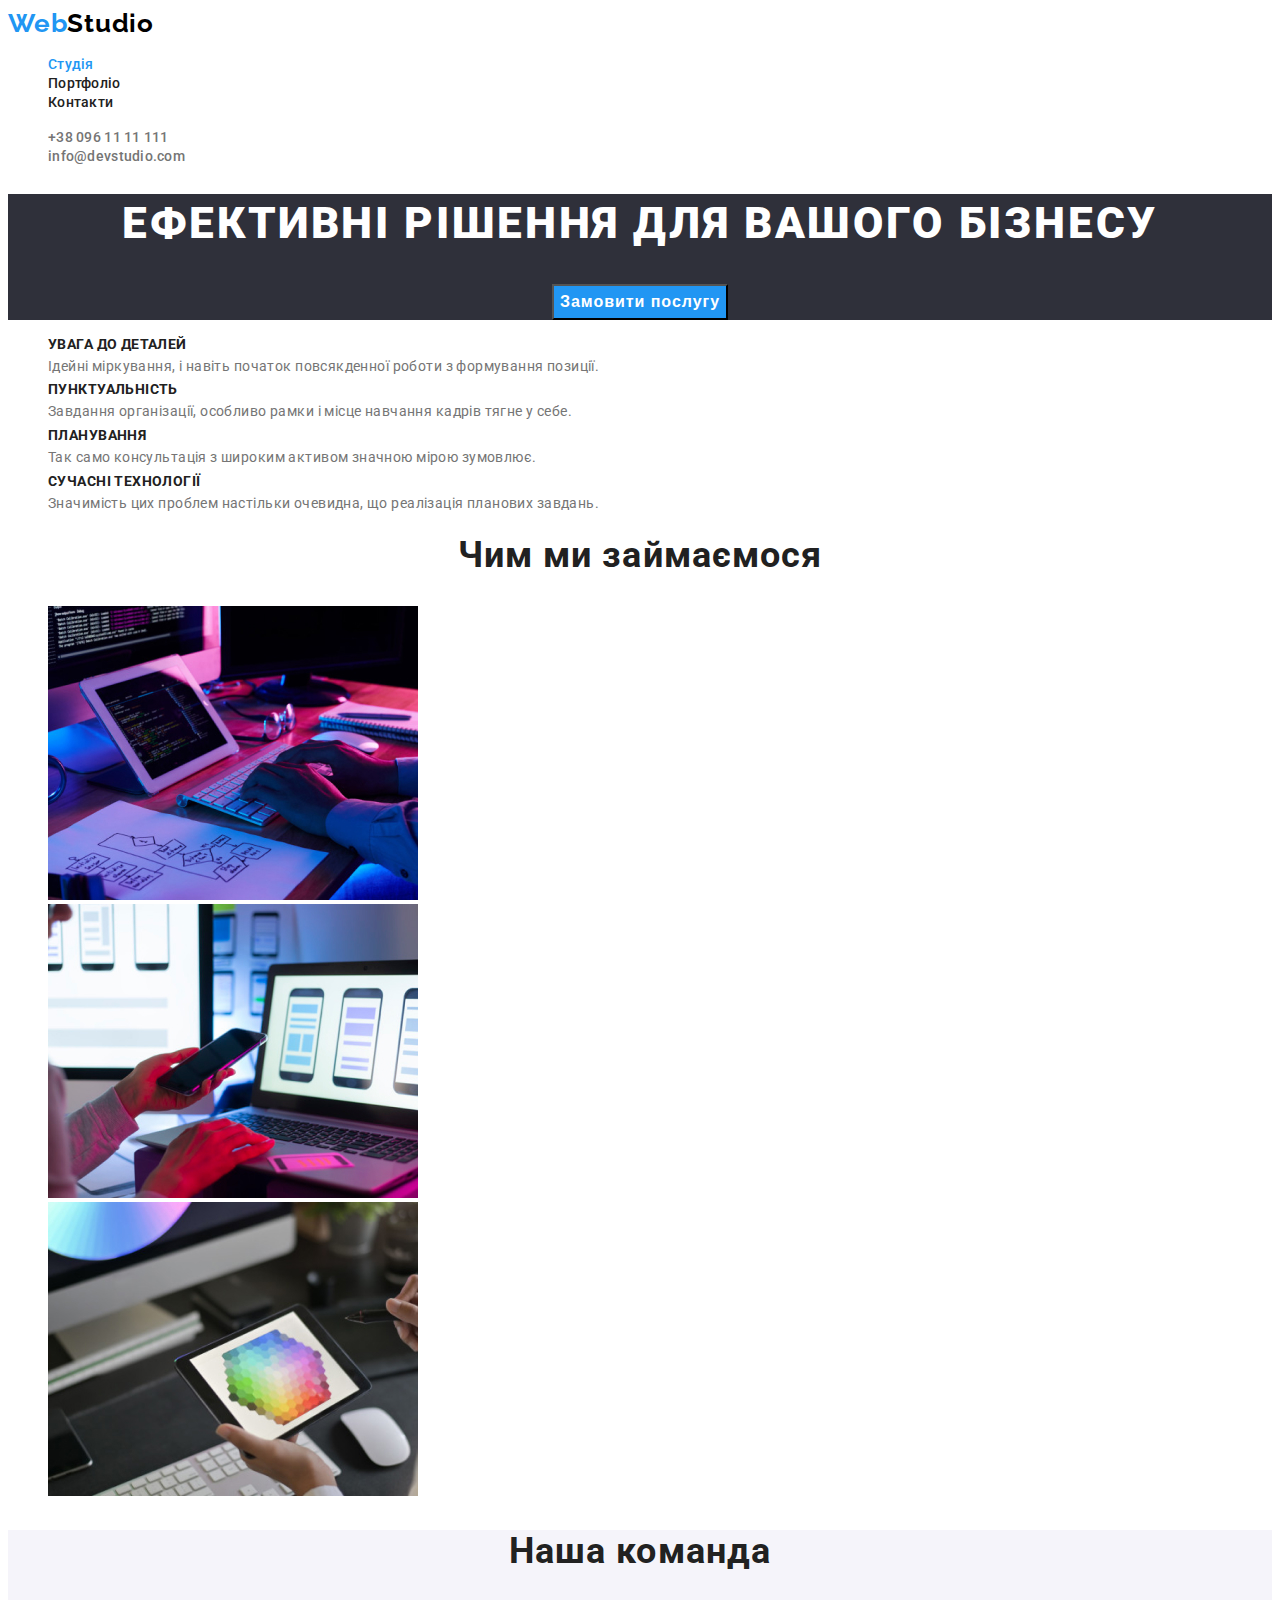
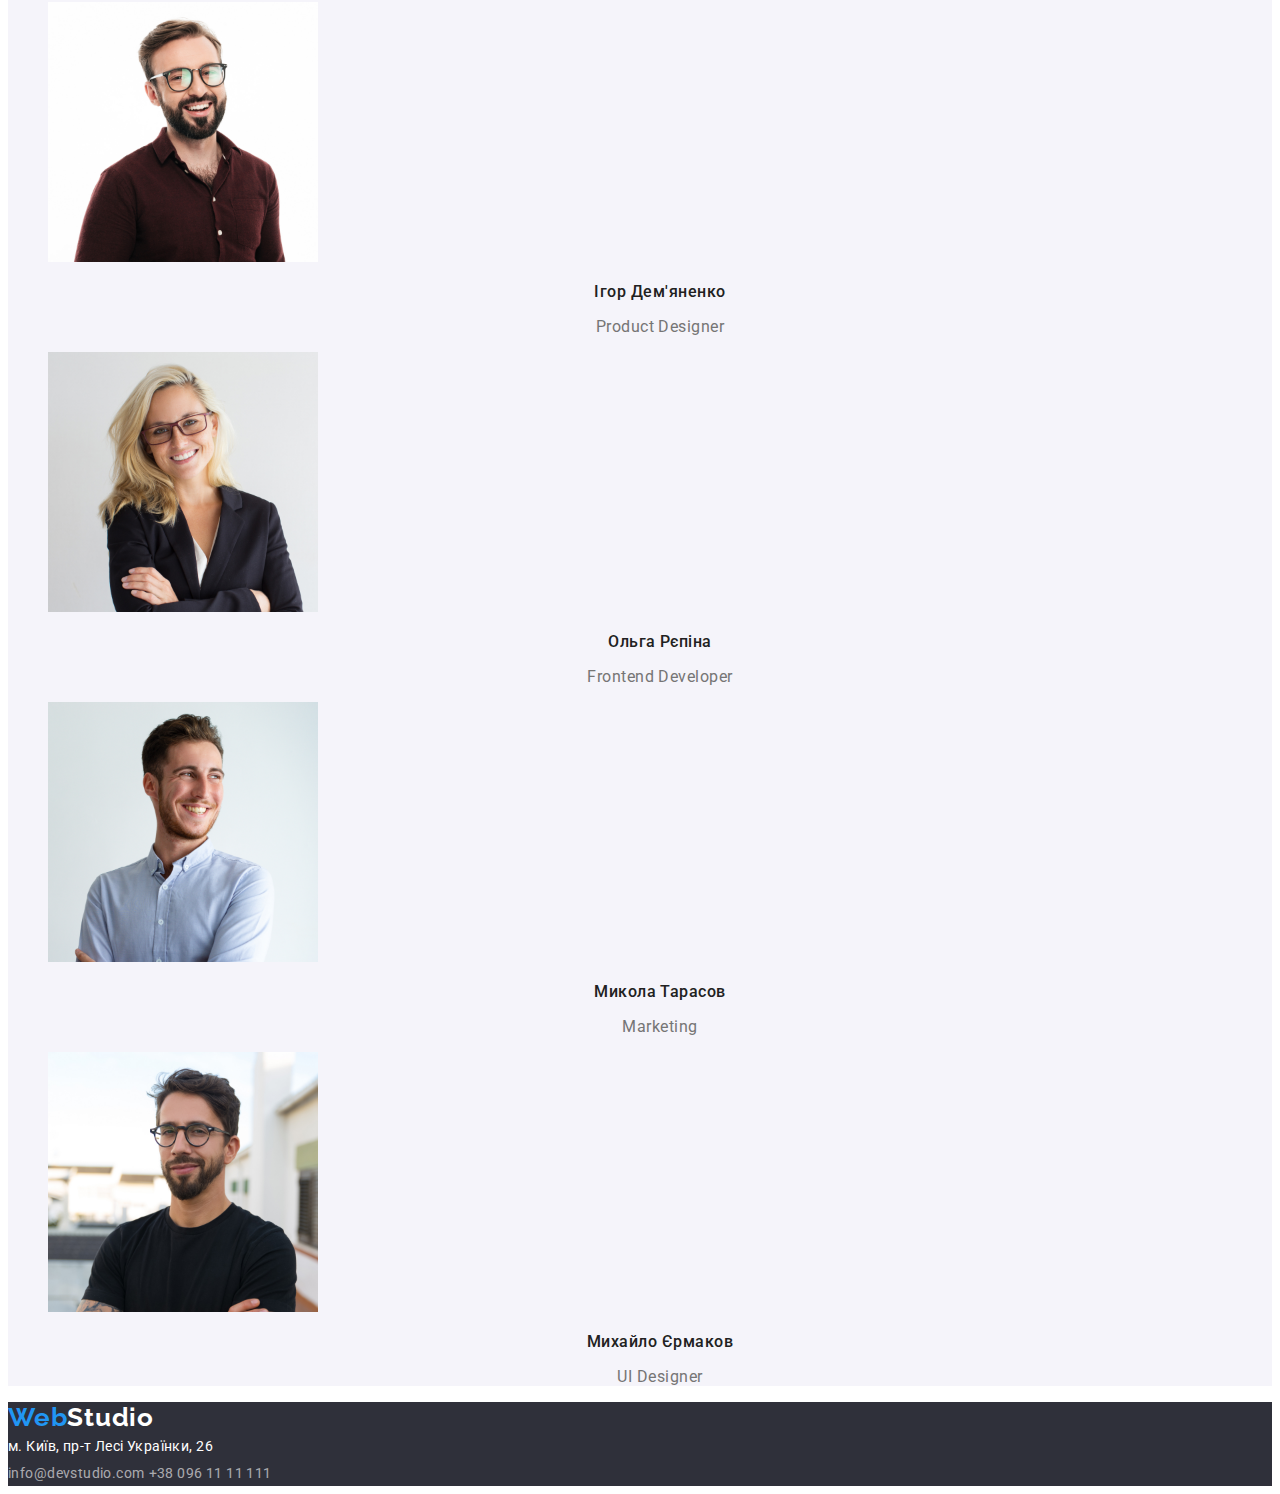
==== index.html @ cb718675 "copy" ====
<!DOCTYPE html>
<html lang="uk">
  <head>
    <meta charset="UTF-8" />
    <meta name="viewport" content="width=, initial-scale=1.0" />
    <title>Веб студія</title>
    <link rel="stylesheet" href="./css/style.css" />
    <link rel="preconnect" href="https://fonts.googleapis.com" />
    <link rel="preconnect" href="https://fonts.gstatic.com" crossorigin />
    <link
      href="https://fonts.googleapis.com/css2?family=Raleway:wght@700&family=Roboto:wght@400;500;700;900&display=swap"
      rel="stylesheet"
    />
  </head>

  <body>
    <header class="header">
      <nav class="header-nav">
        <a class="logo link" href="./index.html"
          >Web<span class="logo-color">Studio</span></a
        >

        <ul class="header-list list">
          <li>
            <a class="header-item link current" href="./index.html">Студія</a>
          </li>
          <li>
            <a class="header-item link" href="./portfolio.html">Портфоліо</a>
          </li>

          <li><a class="header-item link" href="">Контакти</a></li>
        </ul>
      </nav>

      <ul class="list">
        <li>
          <a class="header-tel link" href="tel:+380961111111"
            >+38 096 11 11 111</a
          >
        </li>
        <li>
          <a class="header-mail link" href="mailto:info@devstudio.com"
            >info@devstudio.com</a
          >
        </li>
      </ul>
    </header>

    <main>
      <section class="hero">
        <h1 class="title-h">Ефективні рішення для вашого бізнесу</h1>
        <button class="btn">Замовити послугу</button>
      </section>

      <section class="text">
        <ul class="list">
          <li>
            <h3 class="section-title-hhh">УВАГА ДО ДЕТАЛЕЙ</h3>
            <p class="section-text">
              Ідейні міркування, і навіть початок повсякденної роботи з
              формування позиції.
            </p>
          </li>

          <li>
            <h3 class="section-title-hhh">ПУНКТУАЛЬНІСТЬ</h3>
            <p class="section-text">
              Завдання організації, особливо рамки і місце навчання кадрів тягне
              у себе.
            </p>
          </li>

          <li>
            <h3 class="section-title-hhh">ПЛАНУВАННЯ</h3>
            <p class="section-text">
              Так само консультація з широким активом значною мірою зумовлює.
            </p>
          </li>

          <li>
            <h3 class="section-title-hhh">СУЧАСНІ ТЕХНОЛОГІЇ</h3>
            <p class="section-text">
              Значимість цих проблем настільки очевидна, що реалізація планових
              завдань.
            </p>
          </li>
        </ul>
      </section>

      <section>
        <h2 class="section-title-hh">Чим ми займаємося</h2>
        <ul class="list">
          <li>
            <img src="./images/imgbox1.jpg" alt="приклад роботи1" width="370" />
          </li>
          <li>
            <img src="./images/imgbox2.jpg" alt="приклад роботи2" width="370" />
          </li>
          <li>
            <img src="./images/imgbox3.jpg" alt="приклад роботи3" width="370" />
          </li>
        </ul>
      </section>

      <section class="our-team">
        <h2 class="team-title-hh">Наша команда</h2>
        <ul class="list">
          <li>
            <img src="./images/img.jpg" alt="фото" width="270" />
            <h3 class="team-title-hhh">Ігор Дем'яненко</h3>
            <p class="team-text">Product Designer</p>
          </li>

          <li>
            <img src="./images/img1.jpg" alt="фото" width="270" />
            <h3 class="team-title-hhh">Ольга Рєпіна</h3>
            <p class="team-text">Frontend Developer</p>
          </li>

          <li>
            <img src="./images/img2.jpg" alt="фото" width="270" />
            <h3 class="team-title-hhh">Микола Тарасов</h3>
            <p class="team-text">Marketing</p>
          </li>

          <li>
            <img src="./images/img3.jpg" alt="фото" width="270" />
            <h3 class="team-title-hhh">Михайло Єрмаков</h3>
            <p class="team-text">UI Designer</p>
          </li>
        </ul>
      </section>
    </main>

    <footer class="footer">
      <a class="logo link" href="./index.html"
        >Web<span class="logo-color-footer">Studio</span></a
      >

      <address class="adress">
        <p class="adress-text">м. Київ, пр-т Лесі Українки, 26</p>
        <a class="footer-nav link" href="mailto:info@devstudio.com"
          >info@devstudio.com</a
        >
        <a class="footer-nav link" href="tel:+380961111111"
          >+38 096 11 11 111</a
        >
      </address>
    </footer>
  </body>
</html>
---- css/style.css ----
body {
  font-family: "roboto", sans-serif;
}
.list {
  list-style: none;
}
.link {
  text-decoration: none;
}

.visually-hidden {
  position: absolute;
  width: 1px;
  height: 1px;
  margin: -1px;
  border: 0;
  padding: 0;
  white-space: nowrap;
  clip-path: inset(100%);
  clip: rect(0 0 0 0);
  overflow: hidden;
}

:root {
  --text-color-main: #757575;
  --color-white: #ffffff;
  --color-blue: #2196f3;
  --title-color: #212121;
}

/*-------------body----------*/

.logo {
  color: var(--color-blue);
  font-family: "raleway", sans-serif;
  font-weight: 700;
  font-size: 26px;
  letter-spacing: 0.78px;
}

.logo-color {
  font-family: "raleway", sans-serif;
  font-weight: 700;
  font-size: 26px;
  color: #000000;
}

.hero {
  background-color: #2f303a;
  text-align: center;
}

.header-list .header-item.current {
  color: var(--color-blue);
}

.content .btn-portfolio.current {
  background-color: var(--color-blue);
}

.title-h {
  color: var(--color-white);
  text-align: center;
  text-transform: uppercase;
  font-size: 44px;
  font-weight: 900;
  line-height: 1.36; /* 136.364% */
  letter-spacing: 2.64px;
}

.header-item {
  color: var(--title-color);
  font-size: 14px;
  font-weight: 500;
  letter-spacing: 0.28px;
}

.header-item:focus,
.header-item:hover {
  font-size: 14px;
  font-weight: 500;
  color: var(--color-blue);
  letter-spacing: 0.28px;
}

.header-tel,
.header-mail {
  color: var(--text-color-main);
  font-size: 14px;
  font-weight: 500;
  letter-spacing: 0.28px;
}

.header-tel:focus,
.header-tel:hover {
  font-size: 14px;
  font-weight: 500;
  color: var(--color-blue);
  letter-spacing: 0.28px;
}

.header-mail:focus,
.header-mail:hover {
  font-size: 14px;
  font-weight: 500;
  color: var(--color-blue);
}

.btn {
  color: var(--color-white);
  text-align: center;
  font-size: 16px;
  font-weight: 700;
  line-height: 1.87; /* 187.5% */
  letter-spacing: 0.96px;
  background-color: var(--color-blue);
}

.active {
  color: var(--color-blue);
  text-align: center;
  font-size: 16px;
  font-weight: 700;
  line-height: 1.87; /* 187.5% */
  letter-spacing: 0.96px;
}

.section-title-hhh {
  color: var(--title-color);
  font-size: 14px;
  font-weight: 700;
  letter-spacing: 0.42px;
}

.section-text {
  color: var(--text-color-main);
  font-size: 14px;
  line-height: 1.71px; /* 171.429% */
  letter-spacing: 0.42px;
}

.section-title-hh {
  color: var(--title-color);
  text-align: center;
  font-size: 36px;
  font-weight: 700;
  letter-spacing: 1.08px;
}

.our-team {
  background-color: #f5f4fa;
}

.our-team.section-text {
  color: var(--text-color-main);
  text-align: center;
  letter-spacing: 0.48px;
}

.team-title-hhh {
  color: var(--title-color);
  font-size: 16px;
  text-align: center;
  font-weight: 500;
  letter-spacing: 0.48px;
}

.team-text {
  color: var(--text-color-main);
  text-align: center;
  letter-spacing: 0.48px;
}

.team-title-hh {
  color: var(--title-color);
  text-align: center;
  font-size: 36px;
  font-weight: 700;
  letter-spacing: 1.08px;
}

/*------------------footer -------------------*/

.footer {
  background-color: #2f303a;
  color: var(--color-white);
}

.logo-color-footer {
  color: var(--color-white);
}

.footer-nav {
  color: rgba(255, 255, 255, 0.6);
  font-style: normal;
  font-size: 14px;
  line-height: 1.71; /* 171.429% */
  letter-spacing: 0.42px;
}

.footer-nav:hover {
  color: rgba(33, 150, 243, 0.6);
  font-size: 14px;
  line-height: 1.71; /* 171.429% */
  letter-spacing: 0.42px;
}

/*-------------------portfolio --------------------*/

.btn-portfolio {
  font-weight: 500;
  font-size: 16px;
  color: var(--title-color);
  background-color: #f5f4fa;
  cursor: pointer;
}

.btn-portfolio:focus,
.btn-portfolio:hover {
  font-weight: 500;
  font-size: 16px;
  color: var(--color-white);
  background-color: var(--color-blue);
  cursor: pointer;
}

.portfolio-title-hh {
  color: var(--title-color);
  font-size: 18px;
  font-weight: 700;
  letter-spacing: 1.08px;
  line-height: 2;
}

.portfolio-text {
  color: var(--text-color-main);
  line-height: 1.87;
}

.adress {
  font-style: normal;
}

.adress-text {
  color: var(--color-white);

  font-family: "roboto", sans-serif;
  font-size: 14px;
  line-height: 1.71px; /* 171.429% */
  letter-spacing: 0.42px;
}
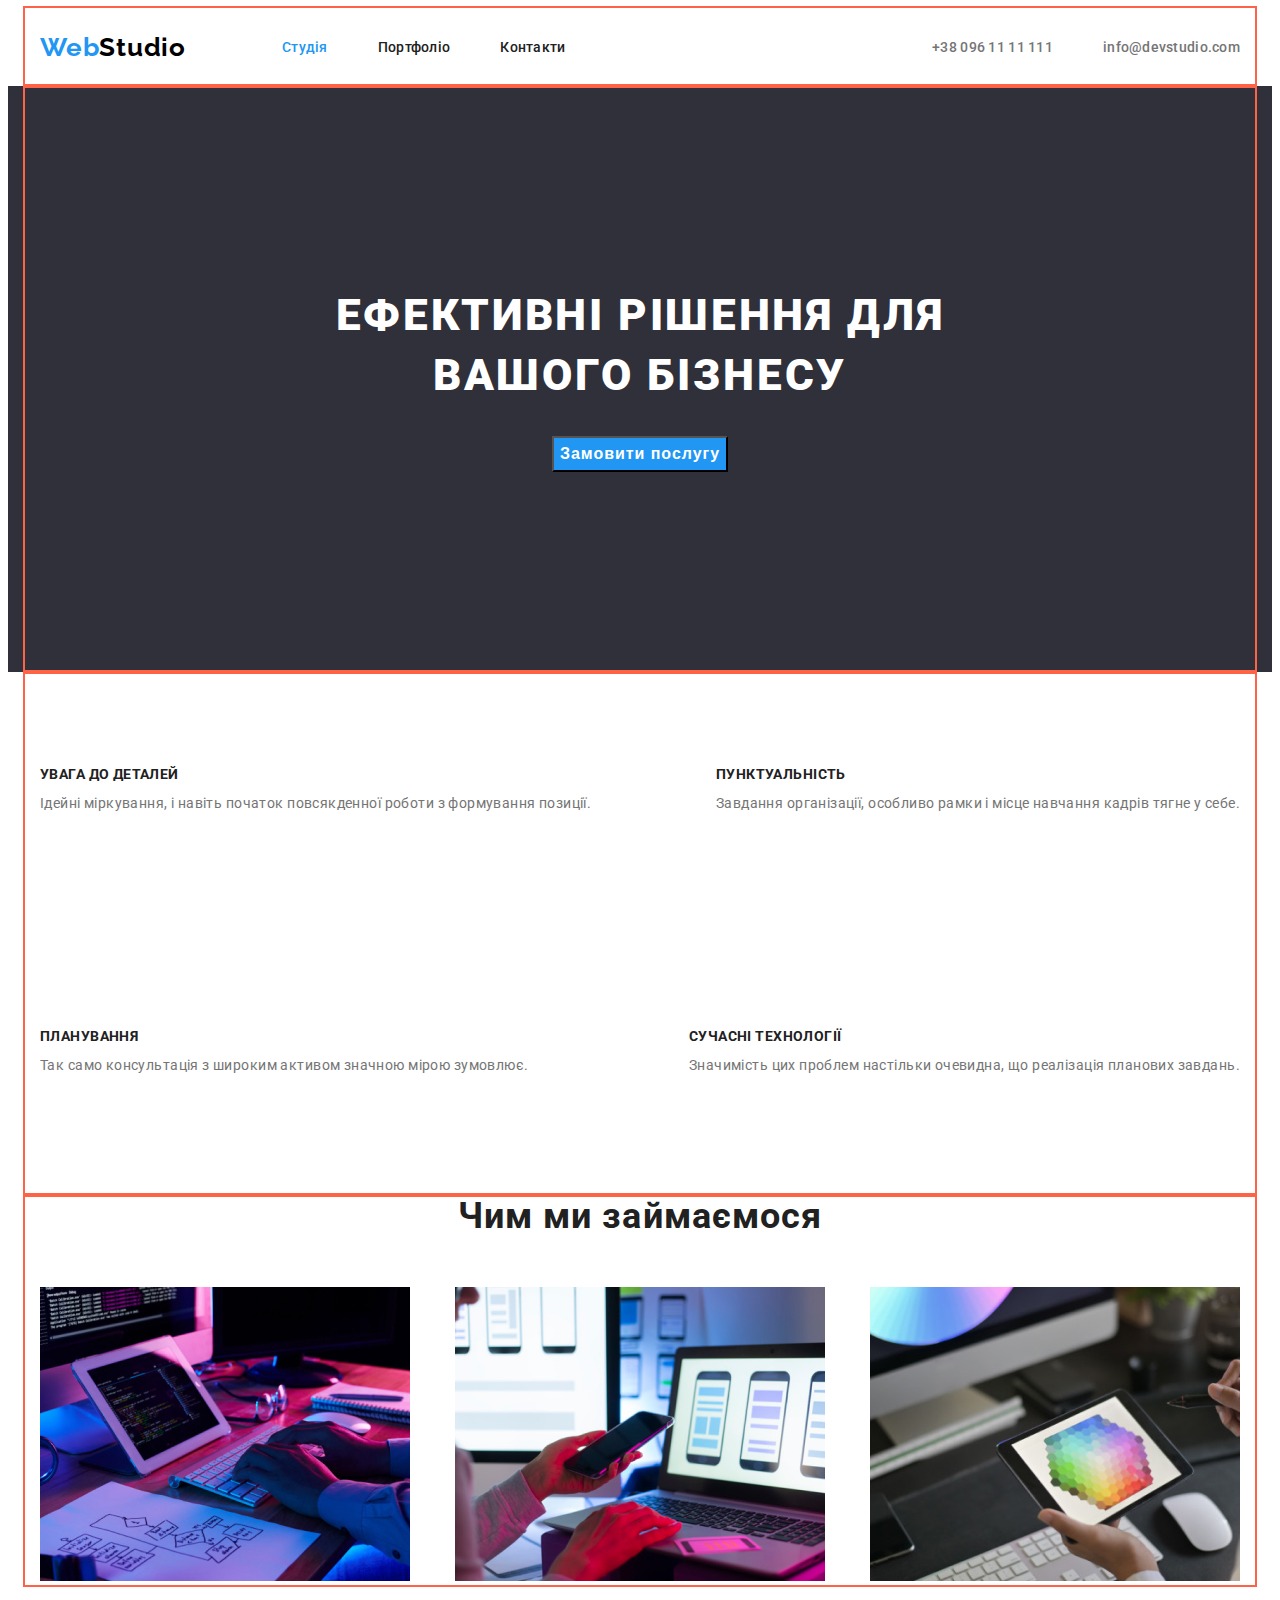
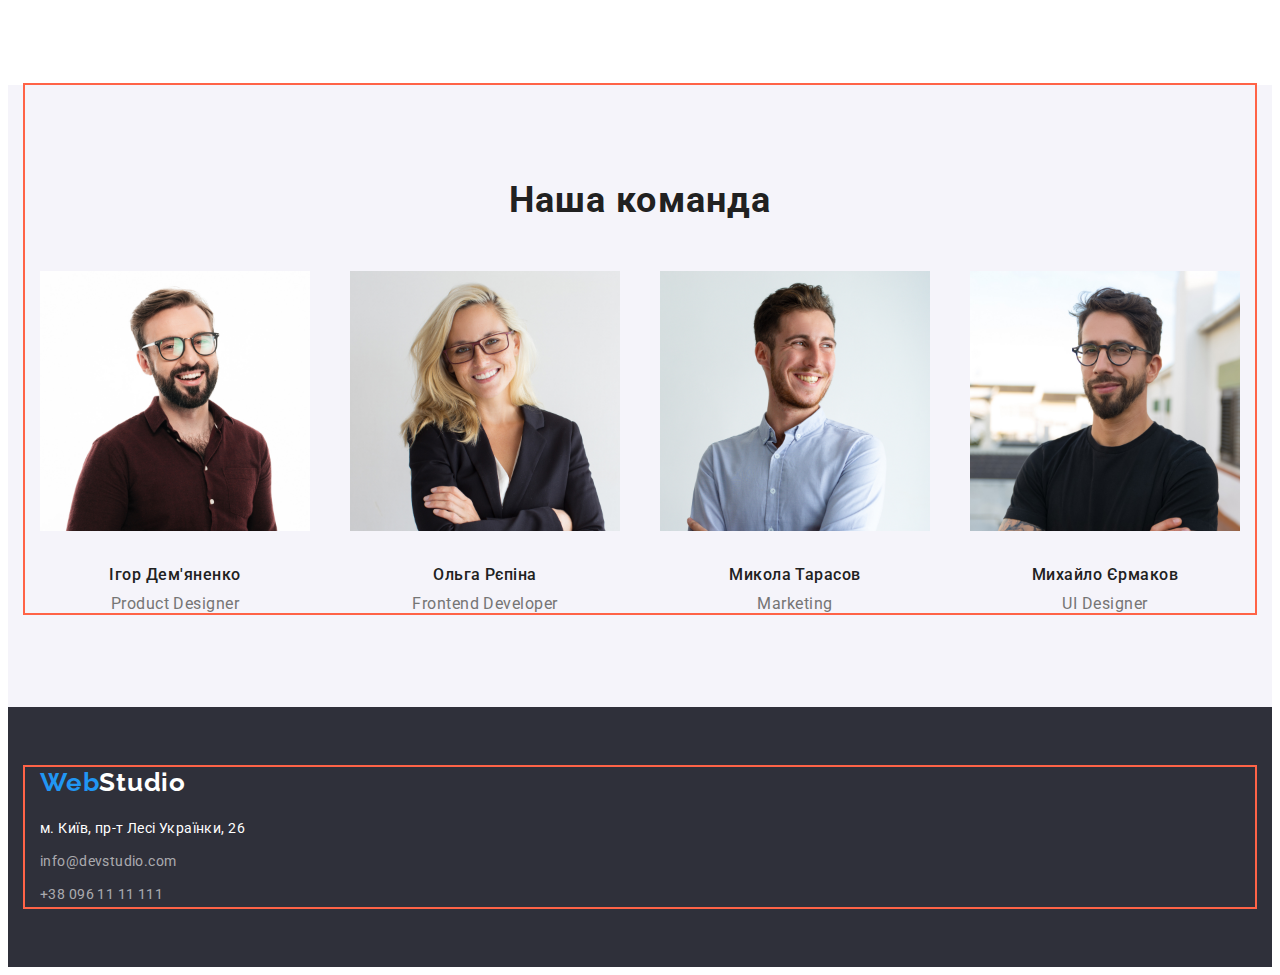
==== commit c6e5b8ff: "hw" ====
--- a/index.html
+++ b/index.html
@@ -1,26 +1,23 @@
 <!DOCTYPE html>
 <html lang="uk">
-  <head>
-    <meta charset="UTF-8" />
-    <meta name="viewport" content="width=, initial-scale=1.0" />
-    <title>Веб студія</title>
-    <link rel="stylesheet" href="./css/style.css" />
-    <link rel="preconnect" href="https://fonts.googleapis.com" />
-    <link rel="preconnect" href="https://fonts.gstatic.com" crossorigin />
-    <link
-      href="https://fonts.googleapis.com/css2?family=Raleway:wght@700&family=Roboto:wght@400;500;700;900&display=swap"
-      rel="stylesheet"
-    />
-  </head>
 
-  <body>
-    <header class="header">
+<head>
+  <meta charset="UTF-8" />
+  <meta name="viewport" content="width=, initial-scale=1.0" />
+  <title>Веб студія</title>
+  <link rel="stylesheet" href="./css/style.css" />
+  <link rel="preconnect" href="https://fonts.googleapis.com" />
+  <link rel="preconnect" href="https://fonts.gstatic.com" crossorigin />
+  <link href="https://fonts.googleapis.com/css2?family=Raleway:wght@700&family=Roboto:wght@400;500;700;900&display=swap"
+    rel="stylesheet" />
+</head>
+
+<body>
+  <header class="header">
+    <div class="container header-container">
       <nav class="header-nav">
-        <a class="logo link" href="./index.html"
-          >Web<span class="logo-color">Studio</span></a
-        >
-
-        <ul class="header-list list">
+        <a class="logo link" href="./index.html">Web<span class="logo-color">Studio</span></a>
+        <ul class="header-list list header-mail">
           <li>
             <a class="header-item link current" href="./index.html">Студія</a>
           </li>
@@ -30,30 +27,31 @@
 
           <li><a class="header-item link" href="">Контакти</a></li>
         </ul>
+
       </nav>
 
-      <ul class="list">
+      <ul class="list header-mail">
         <li>
-          <a class="header-tel link" href="tel:+380961111111"
-            >+38 096 11 11 111</a
-          >
+          <a class="header-tel link" href="tel:+380961111111">+38 096 11 11 111</a>
         </li>
         <li>
-          <a class="header-mail link" href="mailto:info@devstudio.com"
-            >info@devstudio.com</a
-          >
+          <a class="header-mail link" href="mailto:info@devstudio.com">info@devstudio.com</a>
         </li>
       </ul>
-    </header>
+    </div>
+  </header>
 
-    <main>
-      <section class="hero">
+  <main>
+    <section class="hero">
+      <div class="container">
         <h1 class="title-h">Ефективні рішення для вашого бізнесу</h1>
         <button class="btn">Замовити послугу</button>
-      </section>
+      </div>
+    </section>
 
-      <section class="text">
-        <ul class="list">
+    <section class="text">
+      <div class="container">
+        <ul class="list container-content">
           <li>
             <h3 class="section-title-hhh">УВАГА ДО ДЕТАЛЕЙ</h3>
             <p class="section-text">
@@ -65,8 +63,8 @@
           <li>
             <h3 class="section-title-hhh">ПУНКТУАЛЬНІСТЬ</h3>
             <p class="section-text">
-              Завдання організації, особливо рамки і місце навчання кадрів тягне
-              у себе.
+              Завдання організації, особливо рамки і місце навчання кадрів
+              тягне у себе.
             </p>
           </li>
 
@@ -80,16 +78,17 @@
           <li>
             <h3 class="section-title-hhh">СУЧАСНІ ТЕХНОЛОГІЇ</h3>
             <p class="section-text">
-              Значимість цих проблем настільки очевидна, що реалізація планових
-              завдань.
+              Значимість цих проблем настільки очевидна, що реалізація
+              планових завдань.
             </p>
           </li>
         </ul>
-      </section>
-
-      <section>
+      </div>
+    </section>
+    <section class="works">
+      <div class="container">
         <h2 class="section-title-hh">Чим ми займаємося</h2>
-        <ul class="list">
+        <ul class="list container-works">
           <li>
             <img src="./images/imgbox1.jpg" alt="приклад роботи1" width="370" />
           </li>
@@ -100,12 +99,14 @@
             <img src="./images/imgbox3.jpg" alt="приклад роботи3" width="370" />
           </li>
         </ul>
-      </section>
+      </div>
+    </section>
 
-      <section class="our-team">
+    <section class="our-team">
+      <div class="container ">
         <h2 class="team-title-hh">Наша команда</h2>
-        <ul class="list">
-          <li>
+        <ul class="list container-our-team">
+          <li class="our-team-item">
             <img src="./images/img.jpg" alt="фото" width="270" />
             <h3 class="team-title-hhh">Ігор Дем'яненко</h3>
             <p class="team-text">Product Designer</p>
@@ -129,23 +130,26 @@
             <p class="team-text">UI Designer</p>
           </li>
         </ul>
-      </section>
-    </main>
+      </div>
+      </div>
+    </section>
+  </main>
 
-    <footer class="footer">
-      <a class="logo link" href="./index.html"
-        >Web<span class="logo-color-footer">Studio</span></a
-      >
+  <footer class="footer">
+    <div class="container">
+      <a class="logo link" href="./index.html">Web<span class="logo-color-footer">Studio</span></a>
 
       <address class="adress">
         <p class="adress-text">м. Київ, пр-т Лесі Українки, 26</p>
-        <a class="footer-nav link" href="mailto:info@devstudio.com"
-          >info@devstudio.com</a
-        >
-        <a class="footer-nav link" href="tel:+380961111111"
-          >+38 096 11 11 111</a
-        >
+        <ul class="list">
+          <li class="adress-mail"><a class="footer-nav link" href="mailto:info@devstudio.com">info@devstudio.com</a>
+          </li>
+          <li class="adress-tel"><a class="footer-nav link" href="tel:+380961111111">+38 096 11 11 111</a></li>
+
+        </ul>
       </address>
-    </footer>
-  </body>
-</html>
+    </div>
+  </footer>
+</body>
+
+</html>--- a/css/style.css
+++ b/css/style.css
@@ -1,6 +1,31 @@
 body {
   font-family: "roboto", sans-serif;
 }
+
+p,
+h1,
+h2,
+h3,
+h4,
+h5,
+h6 {
+  margin: 0px;
+}
+
+ul,
+ol {
+  margin: 0px;
+  padding: 0px;
+}
+
+.container {
+  width: 1200px;
+  padding-left: 15px;
+  padding-right: 15px;
+  margin: 0 auto;
+  outline: 2px solid tomato;
+}
+
 .list {
   list-style: none;
 }
@@ -29,6 +54,25 @@
 }
 
 /*-------------body----------*/
+.header-container {
+  padding-top: 24px;
+  padding-bottom: 24px;
+  display: flex;
+  justify-content: space-between;
+  align-items: center;
+}
+
+.header-nav {
+  display: flex;
+  align-items: center;
+  gap: 53px;
+}
+
+.header-mail {
+  display: flex;
+  align-items: center;
+  gap: 50px;
+}
 
 .logo {
   color: var(--color-blue);
@@ -36,6 +80,7 @@
   font-weight: 700;
   font-size: 26px;
   letter-spacing: 0.78px;
+  margin-right: 43px;
 }
 
 .logo-color {
@@ -62,10 +107,17 @@
   color: var(--color-white);
   text-align: center;
   text-transform: uppercase;
+  width: 696px;
   font-size: 44px;
   font-weight: 900;
   line-height: 1.36; /* 136.364% */
   letter-spacing: 2.64px;
+  padding-top: 200px;
+  margin: 0 auto;
+}
+
+.header-container {
+  display: flex;
 }
 
 .header-item {
@@ -114,6 +166,8 @@
   line-height: 1.87; /* 187.5% */
   letter-spacing: 0.96px;
   background-color: var(--color-blue);
+  margin-top: 30px;
+  margin-bottom: 200px;
 }
 
 .active {
@@ -125,18 +179,27 @@
   letter-spacing: 0.96px;
 }
 
+.container-content {
+  display: flex;
+  justify-content: space-between;
+  flex-wrap: wrap;
+}
+
 .section-title-hhh {
   color: var(--title-color);
   font-size: 14px;
   font-weight: 700;
   letter-spacing: 0.42px;
+  padding-top: 94px;
 }
 
 .section-text {
   color: var(--text-color-main);
   font-size: 14px;
-  line-height: 1.71px; /* 171.429% */
-  letter-spacing: 0.42px;
+  line-height: 1.71; /* 171.429% */
+  letter-spacing: 0.42px;
+  margin-top: 10px;
+  padding-bottom: 118px;
 }
 
 .section-title-hh {
@@ -145,10 +208,27 @@
   font-size: 36px;
   font-weight: 700;
   letter-spacing: 1.08px;
+  margin-bottom: 50px;
+}
+
+.works {
+  padding-bottom: 100px;
+}
+
+.container-works {
+  display: flex;
+  justify-content: space-between;
+}
+
+.container-our-team {
+  display: flex;
+  justify-content: space-between;
+  flex-shrink: 0;
 }
 
 .our-team {
   background-color: #f5f4fa;
+  padding-bottom: 94px;
 }
 
 .our-team.section-text {
@@ -163,12 +243,14 @@
   text-align: center;
   font-weight: 500;
   letter-spacing: 0.48px;
+  margin-top: 30px;
 }
 
 .team-text {
   color: var(--text-color-main);
   text-align: center;
   letter-spacing: 0.48px;
+  margin-top: 10px;
 }
 
 .team-title-hh {
@@ -177,6 +259,8 @@
   font-size: 36px;
   font-weight: 700;
   letter-spacing: 1.08px;
+  padding-top: 94px;
+  margin-bottom: 50px;
 }
 
 /*------------------footer -------------------*/
@@ -184,6 +268,8 @@
 .footer {
   background-color: #2f303a;
   color: var(--color-white);
+  padding-top: 60px;
+  padding-bottom: 60px;
 }
 
 .logo-color-footer {
@@ -207,6 +293,12 @@
 
 /*-------------------portfolio --------------------*/
 
+.btn-flex {
+  display: flex;
+  justify-content: center;
+  margin-top: 94px;
+}
+
 .btn-portfolio {
   font-weight: 500;
   font-size: 16px;
@@ -243,9 +335,17 @@
 
 .adress-text {
   color: var(--color-white);
-
+  margin-top: 20px;
+  margin-bottom: 9px;
   font-family: "roboto", sans-serif;
   font-size: 14px;
-  line-height: 1.71px; /* 171.429% */
-  letter-spacing: 0.42px;
-}
+  line-height: 1.71; /* 171.429% */
+  letter-spacing: 0.42px;
+}
+
+.adress-mail {
+  margin-top: 9px;
+}
+.adress-tel {
+  margin-top: 9px;
+}
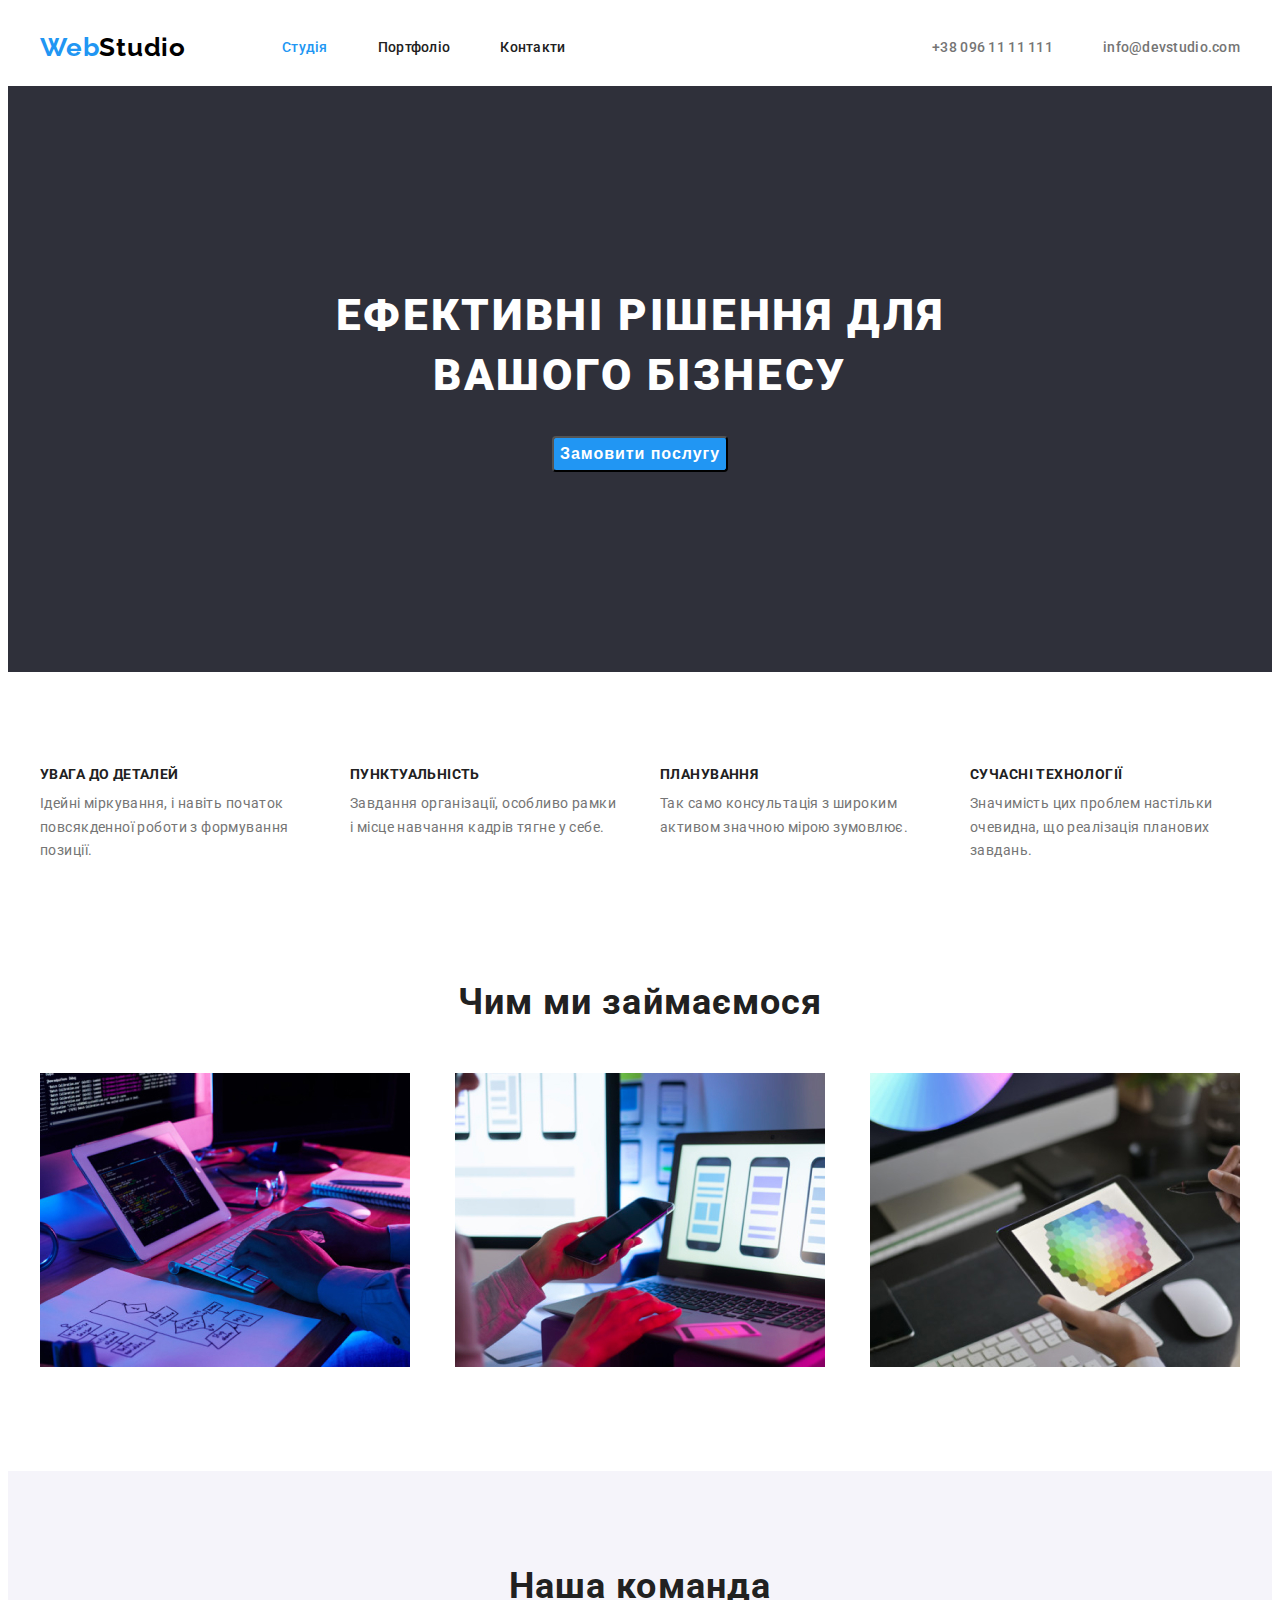
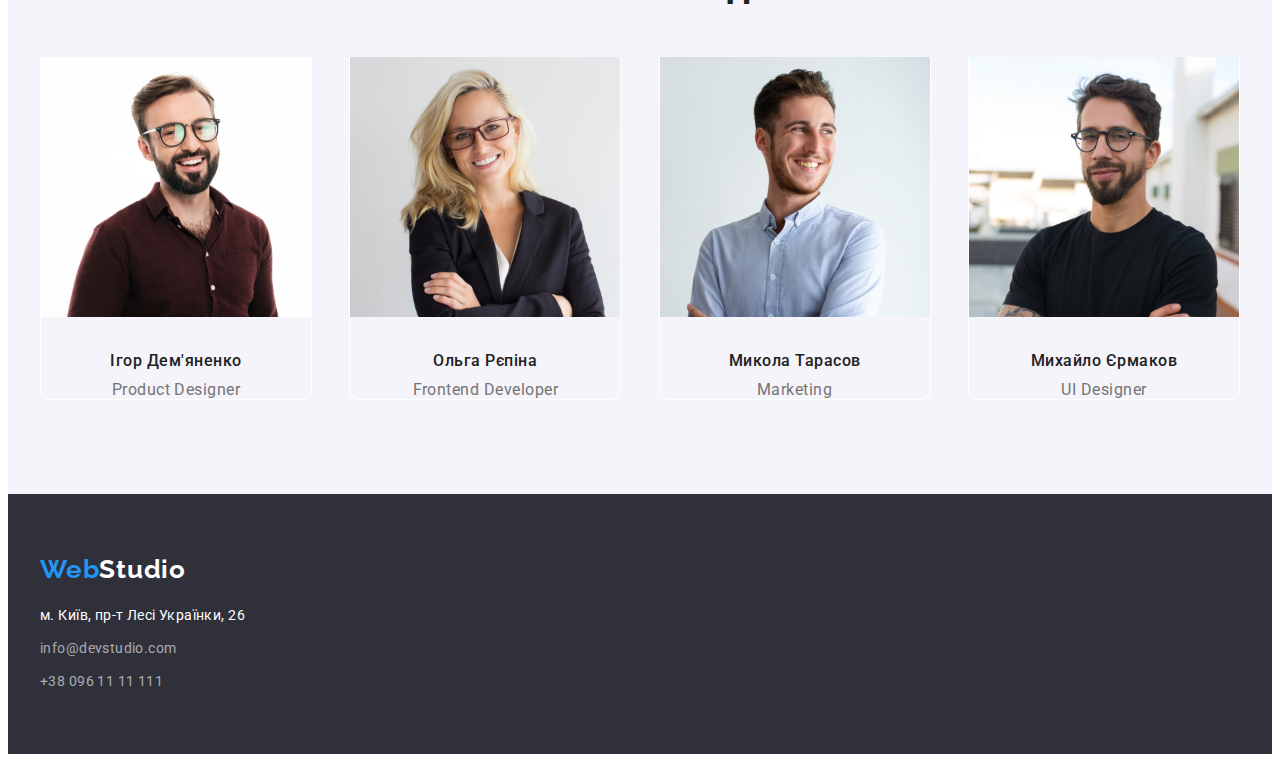
==== commit b7b58c82: "hw 03 process" ====
--- a/index.html
+++ b/index.html
@@ -51,8 +51,10 @@
 
     <section class="text">
       <div class="container">
-        <ul class="list container-content">
-          <li>
+
+        <ul class="list container-text">
+
+          <li class="text-item">
             <h3 class="section-title-hhh">УВАГА ДО ДЕТАЛЕЙ</h3>
             <p class="section-text">
               Ідейні міркування, і навіть початок повсякденної роботи з
@@ -60,7 +62,7 @@
             </p>
           </li>
 
-          <li>
+          <li class="text-item">
             <h3 class="section-title-hhh">ПУНКТУАЛЬНІСТЬ</h3>
             <p class="section-text">
               Завдання організації, особливо рамки і місце навчання кадрів
@@ -68,23 +70,26 @@
             </p>
           </li>
 
-          <li>
+
+          <li class="text-item">
             <h3 class="section-title-hhh">ПЛАНУВАННЯ</h3>
             <p class="section-text">
               Так само консультація з широким активом значною мірою зумовлює.
             </p>
           </li>
 
-          <li>
+          <li class="text-item">
             <h3 class="section-title-hhh">СУЧАСНІ ТЕХНОЛОГІЇ</h3>
             <p class="section-text">
               Значимість цих проблем настільки очевидна, що реалізація
               планових завдань.
             </p>
           </li>
+
         </ul>
       </div>
     </section>
+
     <section class="works">
       <div class="container">
         <h2 class="section-title-hh">Чим ми займаємося</h2>
@@ -105,30 +110,40 @@
     <section class="our-team">
       <div class="container ">
         <h2 class="team-title-hh">Наша команда</h2>
+
         <ul class="list container-our-team">
-          <li class="our-team-item">
-            <img src="./images/img.jpg" alt="фото" width="270" />
-            <h3 class="team-title-hhh">Ігор Дем'яненко</h3>
-            <p class="team-text">Product Designer</p>
-          </li>
 
-          <li>
-            <img src="./images/img1.jpg" alt="фото" width="270" />
-            <h3 class="team-title-hhh">Ольга Рєпіна</h3>
-            <p class="team-text">Frontend Developer</p>
-          </li>
+          <div class="card">
+            <li class="our-team-item">
+              <img src="./images/img.jpg" alt="фото" width="270" />
+              <h3 class="team-title-hhh">Ігор Дем'яненко</h3>
+              <p class="team-text">Product Designer</p>
+            </li>
+          </div>
+          <div class="card">
+            <li class="our-team-item">
+              <img src="./images/img1.jpg" alt="фото" width="270" />
+              <h3 class="team-title-hhh">Ольга Рєпіна</h3>
+              <p class="team-text">Frontend Developer</p>
+            </li>
+          </div>
 
-          <li>
-            <img src="./images/img2.jpg" alt="фото" width="270" />
-            <h3 class="team-title-hhh">Микола Тарасов</h3>
-            <p class="team-text">Marketing</p>
-          </li>
+          <div class="card">
+            <li class="our-team-item">
+              <img src="./images/img2.jpg" alt="фото" width="270" />
+              <h3 class="team-title-hhh">Микола Тарасов</h3>
+              <p class="team-text">Marketing</p>
+            </li>
+          </div>
 
-          <li>
-            <img src="./images/img3.jpg" alt="фото" width="270" />
-            <h3 class="team-title-hhh">Михайло Єрмаков</h3>
-            <p class="team-text">UI Designer</p>
-          </li>
+          <div class="card">
+            <li class="our-team-item">
+              <img src="./images/img3.jpg" alt="фото" width="270" />
+              <h3 class="team-title-hhh">Михайло Єрмаков</h3>
+              <p class="team-text">UI Designer</p>
+            </li>
+          </div>
+
         </ul>
       </div>
       </div>
--- a/css/style.css
+++ b/css/style.css
@@ -1,5 +1,5 @@
 body {
-  font-family: "roboto", sans-serif;
+  font-family: 'roboto', sans-serif;
 }
 
 p,
@@ -23,7 +23,7 @@
   padding-left: 15px;
   padding-right: 15px;
   margin: 0 auto;
-  outline: 2px solid tomato;
+  /* outline: 2px solid tomato; */
 }
 
 .list {
@@ -76,7 +76,7 @@
 
 .logo {
   color: var(--color-blue);
-  font-family: "raleway", sans-serif;
+  font-family: 'raleway', sans-serif;
   font-weight: 700;
   font-size: 26px;
   letter-spacing: 0.78px;
@@ -84,7 +84,7 @@
 }
 
 .logo-color {
-  font-family: "raleway", sans-serif;
+  font-family: 'raleway', sans-serif;
   font-weight: 700;
   font-size: 26px;
   color: #000000;
@@ -165,9 +165,10 @@
   font-weight: 700;
   line-height: 1.87; /* 187.5% */
   letter-spacing: 0.96px;
-  background-color: var(--color-blue);
   margin-top: 30px;
   margin-bottom: 200px;
+  border-radius: 4px;
+  background-color: var(--color-blue);
 }
 
 .active {
@@ -179,18 +180,21 @@
   letter-spacing: 0.96px;
 }
 
-.container-content {
+.section-title-hhh {
+  color: var(--title-color);
+  font-size: 14px;
+  font-weight: 700;
+  letter-spacing: 0.42px;
+  padding-top: 94px;
+}
+
+.text-item {
+  width: 270px;
+}
+
+.container-text {
   display: flex;
   justify-content: space-between;
-  flex-wrap: wrap;
-}
-
-.section-title-hhh {
-  color: var(--title-color);
-  font-size: 14px;
-  font-weight: 700;
-  letter-spacing: 0.42px;
-  padding-top: 94px;
 }
 
 .section-text {
@@ -224,6 +228,13 @@
   display: flex;
   justify-content: space-between;
   flex-shrink: 0;
+}
+
+.card {
+  border: 1px solid white;
+  border-top: none;
+  border-bottom-right-radius: 10px;
+  border-bottom-left-radius: 10px;
 }
 
 .our-team {
@@ -337,7 +348,7 @@
   color: var(--color-white);
   margin-top: 20px;
   margin-bottom: 9px;
-  font-family: "roboto", sans-serif;
+  font-family: 'roboto', sans-serif;
   font-size: 14px;
   line-height: 1.71; /* 171.429% */
   letter-spacing: 0.42px;
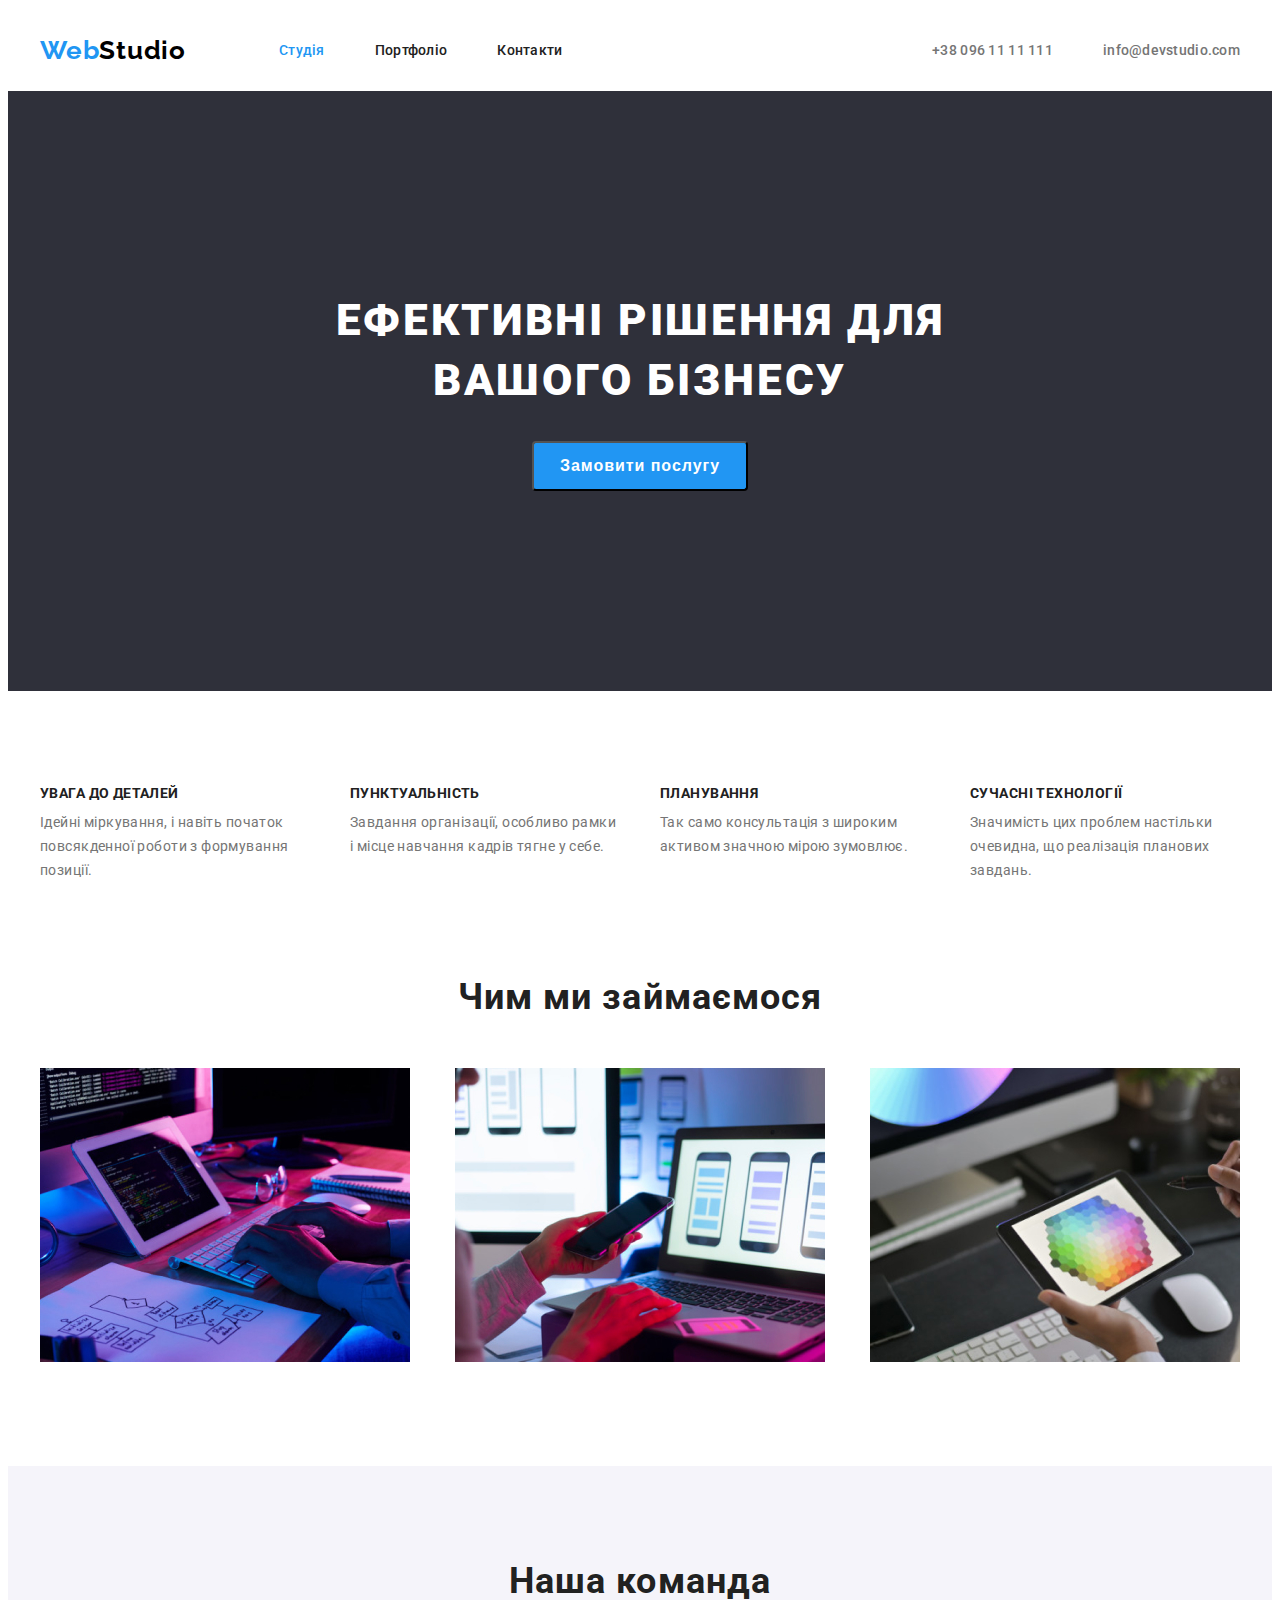
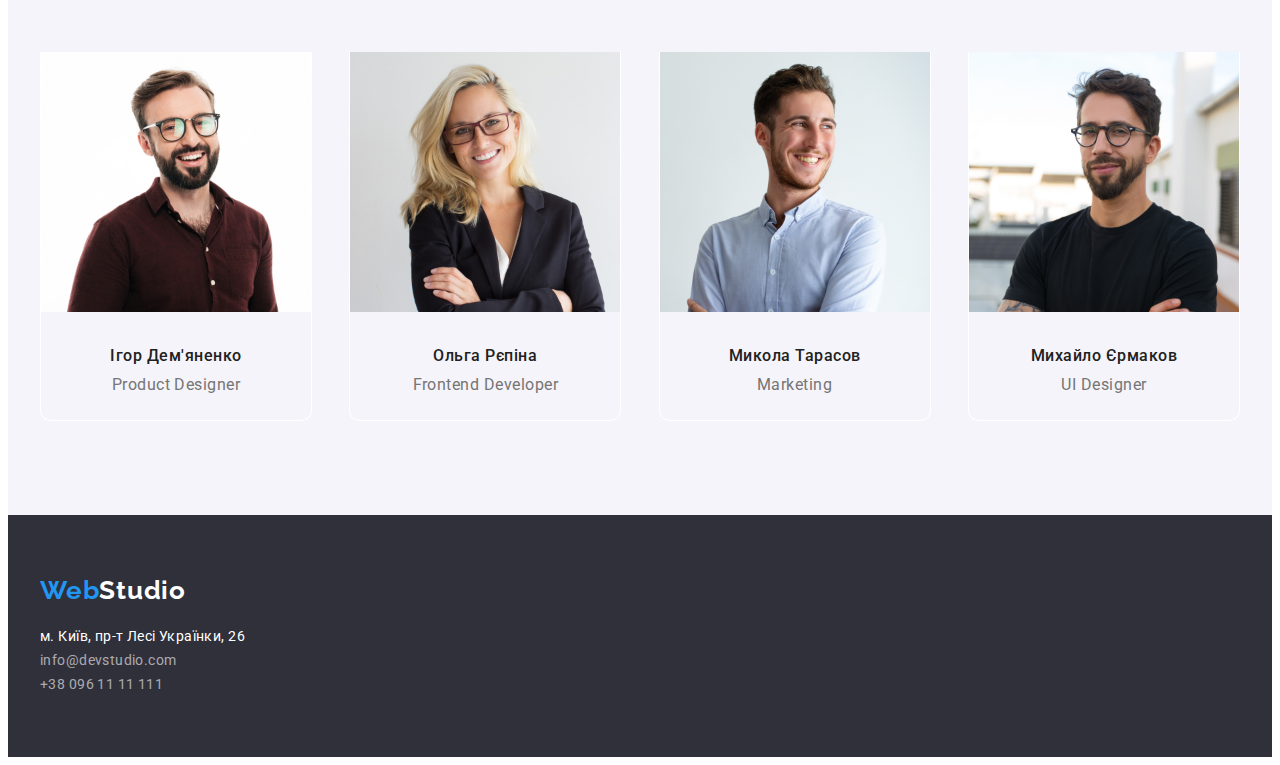
==== commit 2a61245a: "hw 03 end" ====
--- a/index.html
+++ b/index.html
@@ -10,32 +10,36 @@
   <link rel="preconnect" href="https://fonts.gstatic.com" crossorigin />
   <link href="https://fonts.googleapis.com/css2?family=Raleway:wght@700&family=Roboto:wght@400;500;700;900&display=swap"
     rel="stylesheet" />
+  <link rel="stylesheet" href="https://cdnjs.cloudflare.com/ajax/libs/modern-normalize/2.0.0/modern-normalize.min.css"
+    integrity="sha512-4xo8blKMVCiXpTaLzQSLSw3KFOVPWhm/TRtuPVc4WG6kUgjH6J03IBuG7JZPkcWMxJ5huwaBpOpnwYElP/m6wg=="
+    crossorigin="anonymous" referrerpolicy="no-referrer" />
 </head>
 
 <body>
   <header class="header">
     <div class="container header-container">
+
       <nav class="header-nav">
         <a class="logo link" href="./index.html">Web<span class="logo-color">Studio</span></a>
         <ul class="header-list list header-mail">
-          <li>
+          <li class="item">
             <a class="header-item link current" href="./index.html">Студія</a>
           </li>
-          <li>
+          <li class="item">
             <a class="header-item link" href="./portfolio.html">Портфоліо</a>
           </li>
 
-          <li><a class="header-item link" href="">Контакти</a></li>
+          <li class="item"><a class="header-item link" href="">Контакти</a></li>
         </ul>
 
       </nav>
 
       <ul class="list header-mail">
-        <li>
-          <a class="header-tel link" href="tel:+380961111111">+38 096 11 11 111</a>
+        <li class="item">
+          <a class="tel link" href="tel:+380961111111">+38 096 11 11 111</a>
         </li>
-        <li>
-          <a class="header-mail link" href="mailto:info@devstudio.com">info@devstudio.com</a>
+        <li class="item">
+          <a class="mail link" href="mailto:info@devstudio.com">info@devstudio.com</a>
         </li>
       </ul>
     </div>
@@ -94,13 +98,13 @@
       <div class="container">
         <h2 class="section-title-hh">Чим ми займаємося</h2>
         <ul class="list container-works">
-          <li>
+          <li class="works-item">
             <img src="./images/imgbox1.jpg" alt="приклад роботи1" width="370" />
           </li>
-          <li>
+          <li class="works-item">
             <img src="./images/imgbox2.jpg" alt="приклад роботи2" width="370" />
           </li>
-          <li>
+          <li class="works-item">
             <img src="./images/imgbox3.jpg" alt="приклад роботи3" width="370" />
           </li>
         </ul>
--- a/css/style.css
+++ b/css/style.css
@@ -28,6 +28,8 @@
 
 .list {
   list-style: none;
+  padding: 0;
+  margin: 0;
 }
 .link {
   text-decoration: none;
@@ -55,8 +57,6 @@
 
 /*-------------body----------*/
 .header-container {
-  padding-top: 24px;
-  padding-bottom: 24px;
   display: flex;
   justify-content: space-between;
   align-items: center;
@@ -65,13 +65,13 @@
 .header-nav {
   display: flex;
   align-items: center;
-  gap: 53px;
 }
 
 .header-mail {
   display: flex;
   align-items: center;
-  gap: 50px;
+  padding-top: 32px;
+  padding-bottom: 32px;
 }
 
 .logo {
@@ -80,7 +80,7 @@
   font-weight: 700;
   font-size: 26px;
   letter-spacing: 0.78px;
-  margin-right: 43px;
+  margin-right: 93px;
 }
 
 .logo-color {
@@ -120,11 +120,20 @@
   display: flex;
 }
 
+.item {
+  margin-right: 50px;
+}
+
+.item:last-child {
+  margin-right: 0px;
+}
 .header-item {
   color: var(--title-color);
   font-size: 14px;
   font-weight: 500;
   letter-spacing: 0.28px;
+  padding-top: 32px;
+  padding-bottom: 32px;
 }
 
 .header-item:focus,
@@ -135,24 +144,26 @@
   letter-spacing: 0.28px;
 }
 
-.header-tel,
-.header-mail {
+.tel,
+.mail {
   color: var(--text-color-main);
   font-size: 14px;
   font-weight: 500;
   letter-spacing: 0.28px;
-}
-
-.header-tel:focus,
-.header-tel:hover {
+  padding-top: 32px;
+  padding-bottom: 32px;
+}
+
+.tel:focus,
+.tel:hover {
   font-size: 14px;
   font-weight: 500;
   color: var(--color-blue);
   letter-spacing: 0.28px;
 }
 
-.header-mail:focus,
-.header-mail:hover {
+.mail:focus,
+.mail:hover {
   font-size: 14px;
   font-weight: 500;
   color: var(--color-blue);
@@ -169,6 +180,8 @@
   margin-bottom: 200px;
   border-radius: 4px;
   background-color: var(--color-blue);
+  min-height: 50px;
+  min-width: 216px;
 }
 
 .active {
@@ -185,7 +198,6 @@
   font-size: 14px;
   font-weight: 700;
   letter-spacing: 0.42px;
-  padding-top: 94px;
 }
 
 .text-item {
@@ -195,6 +207,8 @@
 .container-text {
   display: flex;
   justify-content: space-between;
+  padding-top: 94px;
+  padding-bottom: 94px;
 }
 
 .section-text {
@@ -203,7 +217,6 @@
   line-height: 1.71; /* 171.429% */
   letter-spacing: 0.42px;
   margin-top: 10px;
-  padding-bottom: 118px;
 }
 
 .section-title-hh {
@@ -231,14 +244,17 @@
 }
 
 .card {
+  display: block;
   border: 1px solid white;
   border-top: none;
   border-bottom-right-radius: 10px;
   border-bottom-left-radius: 10px;
+  height: 368px;
 }
 
 .our-team {
   background-color: #f5f4fa;
+  padding-top: 94px;
   padding-bottom: 94px;
 }
 
@@ -270,7 +286,7 @@
   font-size: 36px;
   font-weight: 700;
   letter-spacing: 1.08px;
-  padding-top: 94px;
+
   margin-bottom: 50px;
 }
 
@@ -279,12 +295,14 @@
 .footer {
   background-color: #2f303a;
   color: var(--color-white);
+  padding-bottom: 60px;
   padding-top: 60px;
-  padding-bottom: 60px;
 }
 
 .logo-color-footer {
   color: var(--color-white);
+  margin-bottom: 60px;
+  margin-top: 60px;
 }
 
 .footer-nav {
@@ -304,18 +322,17 @@
 
 /*-------------------portfolio --------------------*/
 
-.btn-flex {
-  display: flex;
-  justify-content: center;
-  margin-top: 94px;
-}
-
 .btn-portfolio {
   font-weight: 500;
   font-size: 16px;
   color: var(--title-color);
   background-color: #f5f4fa;
   cursor: pointer;
+  background-color: #f5f4fa;
+  border-color: #f5f4fa;
+  border-radius: 4px;
+  min-height: 38px;
+  min-width: 130px;
 }
 
 .btn-portfolio:focus,
@@ -325,6 +342,7 @@
   color: var(--color-white);
   background-color: var(--color-blue);
   cursor: pointer;
+  border-radius: 4px;
 }
 
 .portfolio-title-hh {
@@ -333,11 +351,13 @@
   font-weight: 700;
   letter-spacing: 1.08px;
   line-height: 2;
+  margin-left: 24px;
 }
 
 .portfolio-text {
   color: var(--text-color-main);
   line-height: 1.87;
+  margin-left: 24px;
 }
 
 .adress {
@@ -347,16 +367,41 @@
 .adress-text {
   color: var(--color-white);
   margin-top: 20px;
-  margin-bottom: 9px;
+
   font-family: 'roboto', sans-serif;
   font-size: 14px;
   line-height: 1.71; /* 171.429% */
   letter-spacing: 0.42px;
 }
 
-.adress-mail {
-  margin-top: 9px;
-}
-.adress-tel {
-  margin-top: 9px;
-}
+.portfolio-btns {
+  display: flex;
+  justify-content: center;
+  padding-top: 94px;
+}
+
+.portfolio-img {
+  display: flex;
+  flex-wrap: wrap;
+  align-items: center;
+  justify-content: space-between;
+  padding-bottom: 94px;
+}
+
+.portfolio-item {
+  margin-right: 8px;
+}
+
+.portfolio-item:last-child {
+  margin-right: 0px;
+}
+
+.portfolio-card {
+  display: block;
+  border: 1px solid #f5f4fa;
+  border-top: none;
+  height: 404px;
+  width: 370px;
+  text-align: start;
+  margin-top: 56px;
+}
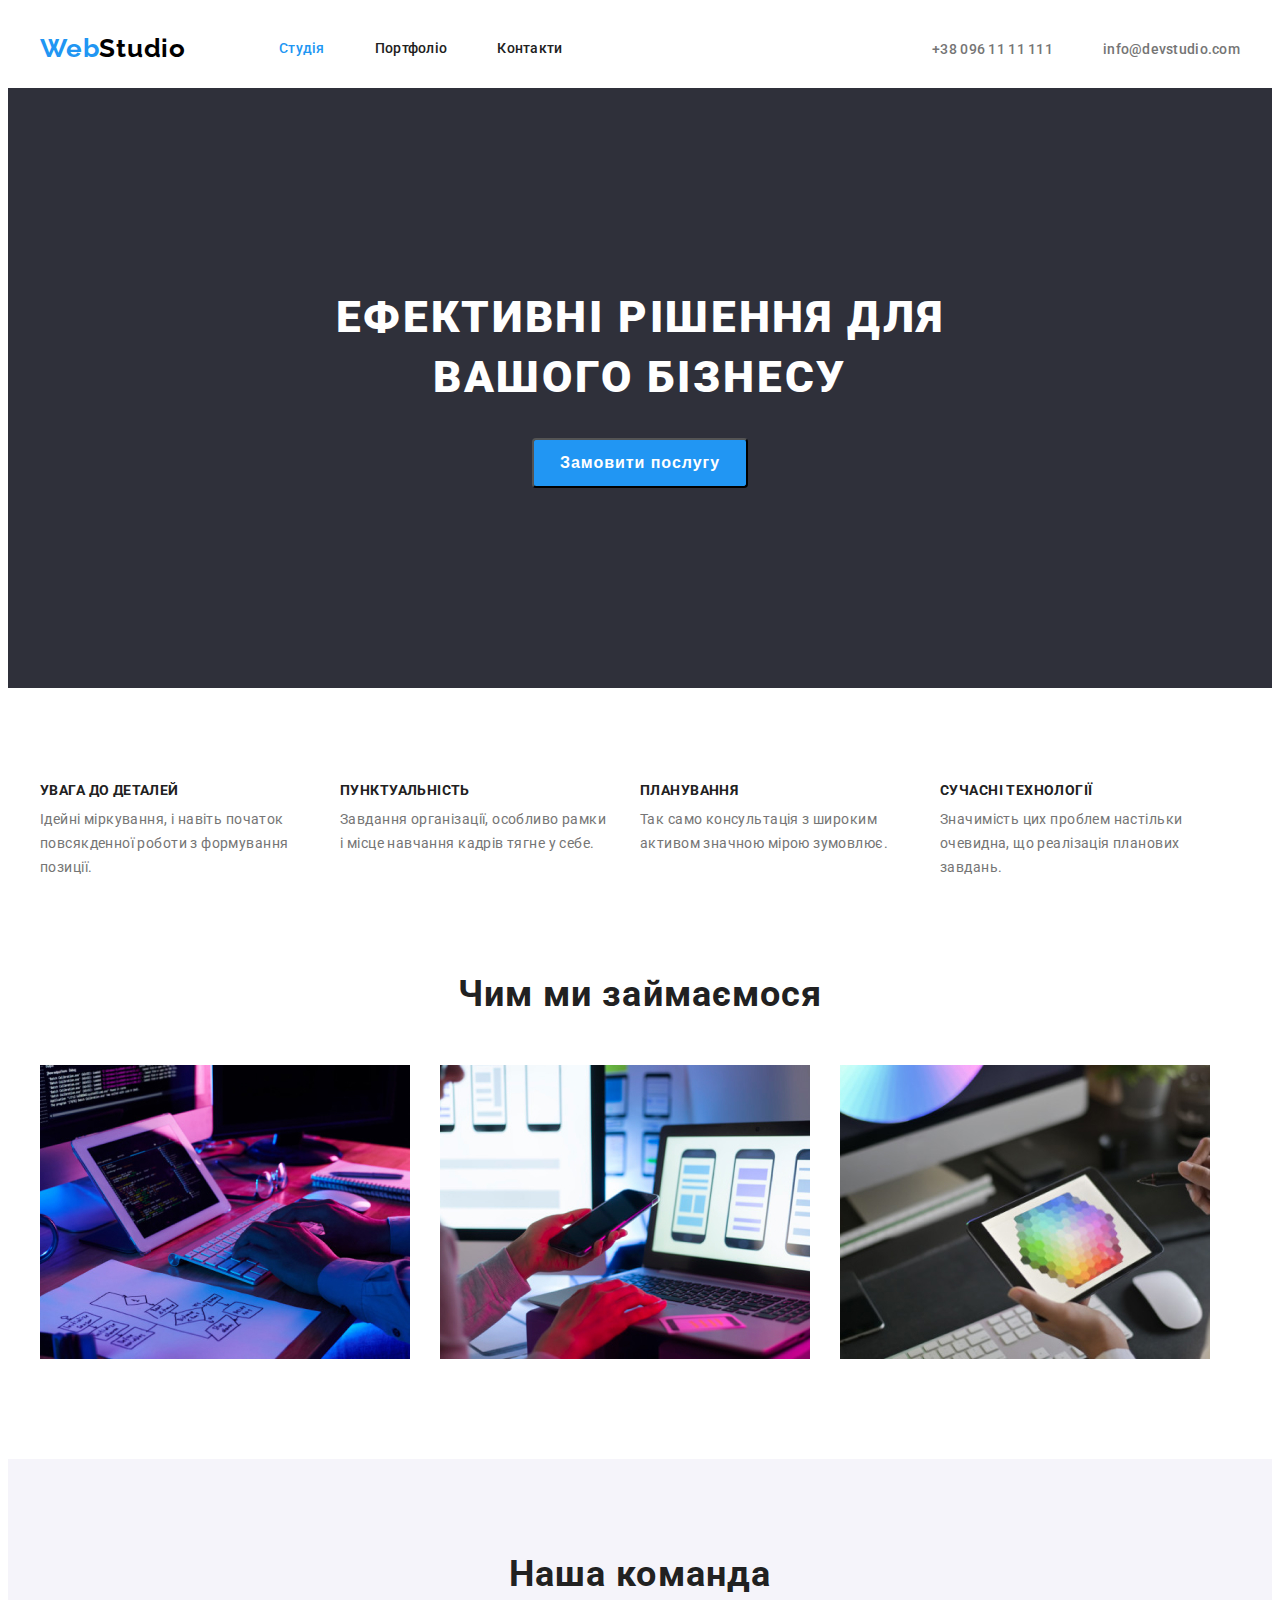
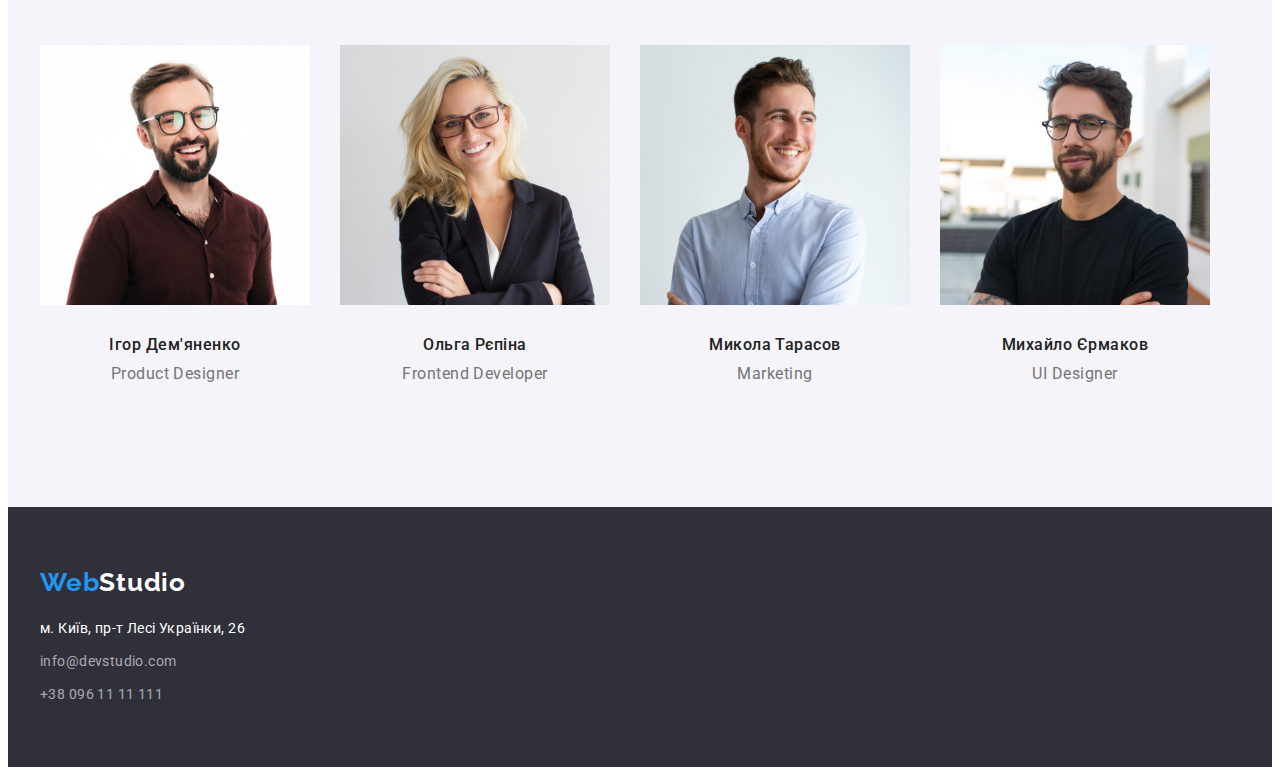
==== commit 2cb10f77: "fix1" ====
--- a/index.html
+++ b/index.html
@@ -18,7 +18,6 @@
 <body>
   <header class="header">
     <div class="container header-container">
-
       <nav class="header-nav">
         <a class="logo link" href="./index.html">Web<span class="logo-color">Studio</span></a>
         <ul class="header-list list header-mail">
@@ -28,7 +27,6 @@
           <li class="item">
             <a class="header-item link" href="./portfolio.html">Портфоліо</a>
           </li>
-
           <li class="item"><a class="header-item link" href="">Контакти</a></li>
         </ul>
 
@@ -57,7 +55,6 @@
       <div class="container">
 
         <ul class="list container-text">
-
           <li class="text-item">
             <h3 class="section-title-hhh">УВАГА ДО ДЕТАЛЕЙ</h3>
             <p class="section-text">
@@ -74,7 +71,6 @@
             </p>
           </li>
 
-
           <li class="text-item">
             <h3 class="section-title-hhh">ПЛАНУВАННЯ</h3>
             <p class="section-text">
@@ -89,7 +85,6 @@
               планових завдань.
             </p>
           </li>
-
         </ul>
       </div>
     </section>
@@ -99,13 +94,13 @@
         <h2 class="section-title-hh">Чим ми займаємося</h2>
         <ul class="list container-works">
           <li class="works-item">
-            <img src="./images/imgbox1.jpg" alt="приклад роботи1" width="370" />
+            <img class="img" src="./images/imgbox1.jpg" alt="приклад роботи1" width="370" />
           </li>
           <li class="works-item">
-            <img src="./images/imgbox2.jpg" alt="приклад роботи2" width="370" />
+            <img class="img" src="./images/imgbox2.jpg" alt="приклад роботи2" width="370" />
           </li>
           <li class="works-item">
-            <img src="./images/imgbox3.jpg" alt="приклад роботи3" width="370" />
+            <img class="img" src="./images/imgbox3.jpg" alt="приклад роботи3" width="370" />
           </li>
         </ul>
       </div>
@@ -117,39 +112,38 @@
 
         <ul class="list container-our-team">
 
-          <div class="card">
-            <li class="our-team-item">
-              <img src="./images/img.jpg" alt="фото" width="270" />
+          <li class="our-team-item">
+            <img class="img" src="./images/img.jpg" alt="фото" width="270" />
+            <div class="card">
               <h3 class="team-title-hhh">Ігор Дем'яненко</h3>
               <p class="team-text">Product Designer</p>
-            </li>
-          </div>
-          <div class="card">
-            <li class="our-team-item">
-              <img src="./images/img1.jpg" alt="фото" width="270" />
+            </div>
+          </li>
+
+          <li class="our-team-item">
+            <img class="img" src="./images/img1.jpg" alt="фото" width="270" />
+            <div class="card">
               <h3 class="team-title-hhh">Ольга Рєпіна</h3>
               <p class="team-text">Frontend Developer</p>
-            </li>
-          </div>
+            </div>
+          </li>
 
-          <div class="card">
-            <li class="our-team-item">
-              <img src="./images/img2.jpg" alt="фото" width="270" />
+          <li class="our-team-item">
+            <img class="img" src="./images/img2.jpg" alt="фото" width="270" />
+            <div class="card">
               <h3 class="team-title-hhh">Микола Тарасов</h3>
               <p class="team-text">Marketing</p>
-            </li>
-          </div>
+            </div>
+          </li>
 
-          <div class="card">
-            <li class="our-team-item">
-              <img src="./images/img3.jpg" alt="фото" width="270" />
+          <li class="our-team-item">
+            <img class="img" src="./images/img3.jpg" alt="фото" width="270" />
+            <div class="card">
               <h3 class="team-title-hhh">Михайло Єрмаков</h3>
               <p class="team-text">UI Designer</p>
-            </li>
-          </div>
-
+            </div>
+          </li>
         </ul>
-      </div>
       </div>
     </section>
   </main>
--- a/css/style.css
+++ b/css/style.css
@@ -56,6 +56,10 @@
 }
 
 /*-------------body----------*/
+.header {
+  border: b;
+}
+
 .header-container {
   display: flex;
   justify-content: space-between;
@@ -70,8 +74,6 @@
 .header-mail {
   display: flex;
   align-items: center;
-  padding-top: 32px;
-  padding-bottom: 32px;
 }
 
 .logo {
@@ -93,6 +95,8 @@
 .hero {
   background-color: #2f303a;
   text-align: center;
+  padding-bottom: 200px;
+  padding-top: 200px;
 }
 
 .header-list .header-item.current {
@@ -112,7 +116,7 @@
   font-weight: 900;
   line-height: 1.36; /* 136.364% */
   letter-spacing: 2.64px;
-  padding-top: 200px;
+
   margin: 0 auto;
 }
 
@@ -134,6 +138,7 @@
   letter-spacing: 0.28px;
   padding-top: 32px;
   padding-bottom: 32px;
+  display: block;
 }
 
 .header-item:focus,
@@ -177,7 +182,7 @@
   line-height: 1.87; /* 187.5% */
   letter-spacing: 0.96px;
   margin-top: 30px;
-  margin-bottom: 200px;
+
   border-radius: 4px;
   background-color: var(--color-blue);
   min-height: 50px;
@@ -200,15 +205,18 @@
   letter-spacing: 0.42px;
 }
 
+.text {
+  padding-top: 94px;
+  padding-bottom: 94px;
+}
+
 .text-item {
   width: 270px;
 }
 
 .container-text {
   display: flex;
-  justify-content: space-between;
-  padding-top: 94px;
-  padding-bottom: 94px;
+  gap: 30px;
 }
 
 .section-text {
@@ -232,24 +240,25 @@
   padding-bottom: 100px;
 }
 
+.img {
+  display: block;
+}
+
 .container-works {
   display: flex;
-  justify-content: space-between;
+  gap: 30px;
 }
 
 .container-our-team {
   display: flex;
-  justify-content: space-between;
-  flex-shrink: 0;
 }
 
 .card {
-  display: block;
-  border: 1px solid white;
+  padding-top: 30px;
+  padding-bottom: 30px;
   border-top: none;
   border-bottom-right-radius: 10px;
   border-bottom-left-radius: 10px;
-  height: 368px;
 }
 
 .our-team {
@@ -264,13 +273,21 @@
   letter-spacing: 0.48px;
 }
 
+.our-team-item {
+  display: block;
+  margin-right: 30px;
+}
+
+.our-team-item:last-child {
+  margin-right: 0px;
+}
+
 .team-title-hhh {
   color: var(--title-color);
   font-size: 16px;
   text-align: center;
   font-weight: 500;
   letter-spacing: 0.48px;
-  margin-top: 30px;
 }
 
 .team-text {
@@ -286,7 +303,6 @@
   font-size: 36px;
   font-weight: 700;
   letter-spacing: 1.08px;
-
   margin-bottom: 50px;
 }
 
@@ -302,7 +318,6 @@
 .logo-color-footer {
   color: var(--color-white);
   margin-bottom: 60px;
-  margin-top: 60px;
 }
 
 .footer-nav {
@@ -318,6 +333,24 @@
   font-size: 14px;
   line-height: 1.71; /* 171.429% */
   letter-spacing: 0.42px;
+}
+
+.adress {
+  font-style: normal;
+  margin-top: 20px;
+}
+
+.adress-text {
+  color: var(--color-white);
+  font-family: 'roboto', sans-serif;
+  font-size: 14px;
+  line-height: 1.71; /* 171.429% */
+  letter-spacing: 0.42px;
+  margin-bottom: 9px;
+}
+
+.adress-tel {
+  margin-top: 9px;
 }
 
 /*-------------------portfolio --------------------*/
@@ -358,20 +391,6 @@
   color: var(--text-color-main);
   line-height: 1.87;
   margin-left: 24px;
-}
-
-.adress {
-  font-style: normal;
-}
-
-.adress-text {
-  color: var(--color-white);
-  margin-top: 20px;
-
-  font-family: 'roboto', sans-serif;
-  font-size: 14px;
-  line-height: 1.71; /* 171.429% */
-  letter-spacing: 0.42px;
 }
 
 .portfolio-btns {
